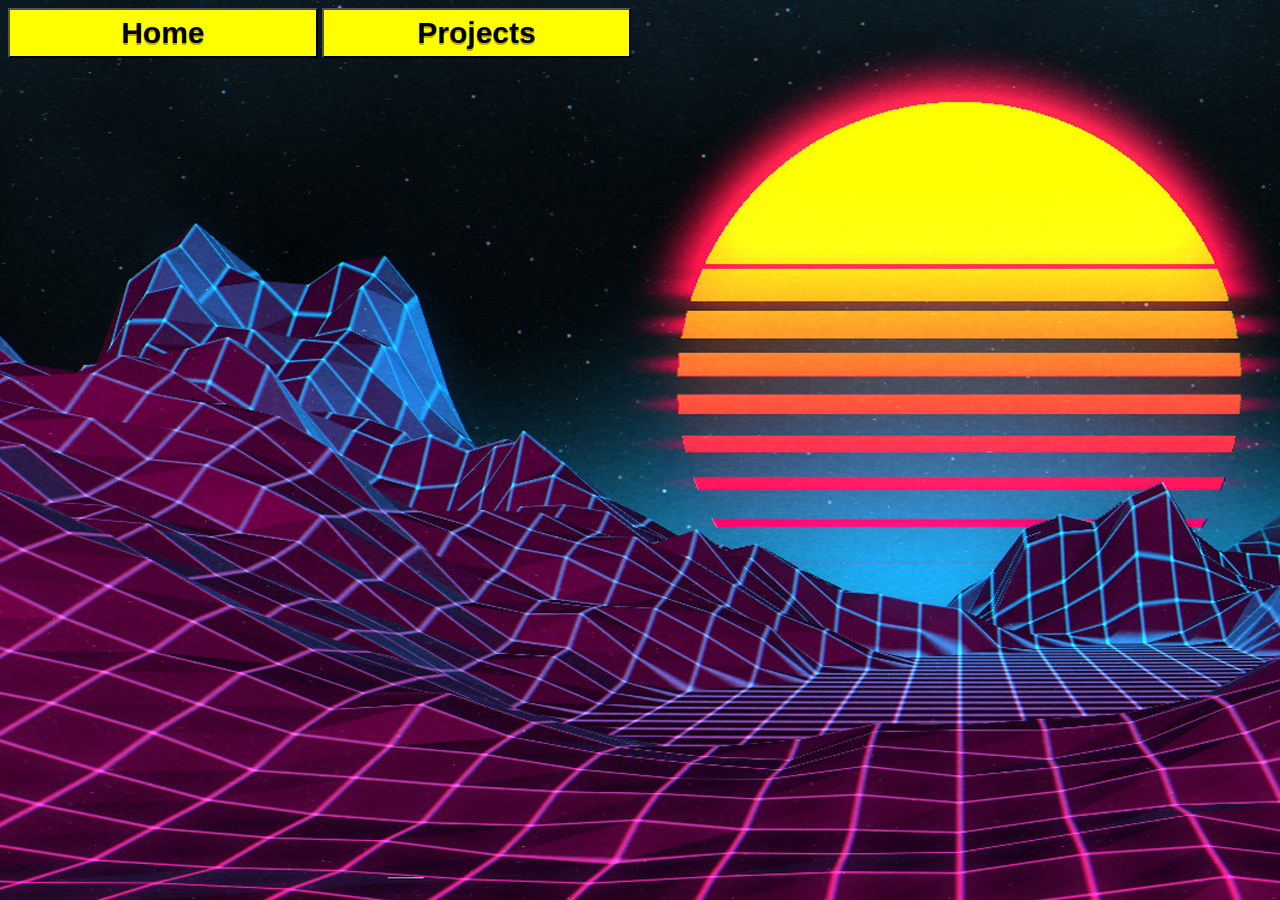
==== index.html @ 414bed6e "Quick fixes" ====
<!DOCTYPE html>
<html>
	<head>
        <meta charset="utf-8"     />
        <link    href="css\hub.css"     rel="stylesheet" />
		<title>Home</title>
	</head>
    <body>
        <div class = "row">
            <div class = "menubar">

                <button type="button" onclick="Home()" id="menubar"> <b>Home</b> </button>
                
                <script>
                    function Home() {
                        location.replace("index.html")
                    }
                </script>
    
                <button type="button" onclick="Projects()" id="menubar"> <b>Projects</b> </button>
                <script>
                   function Projects() {
                    location.replace("html/projects.html");
                   }
                </script>
            </div>
        </div>
    </body>
</html>
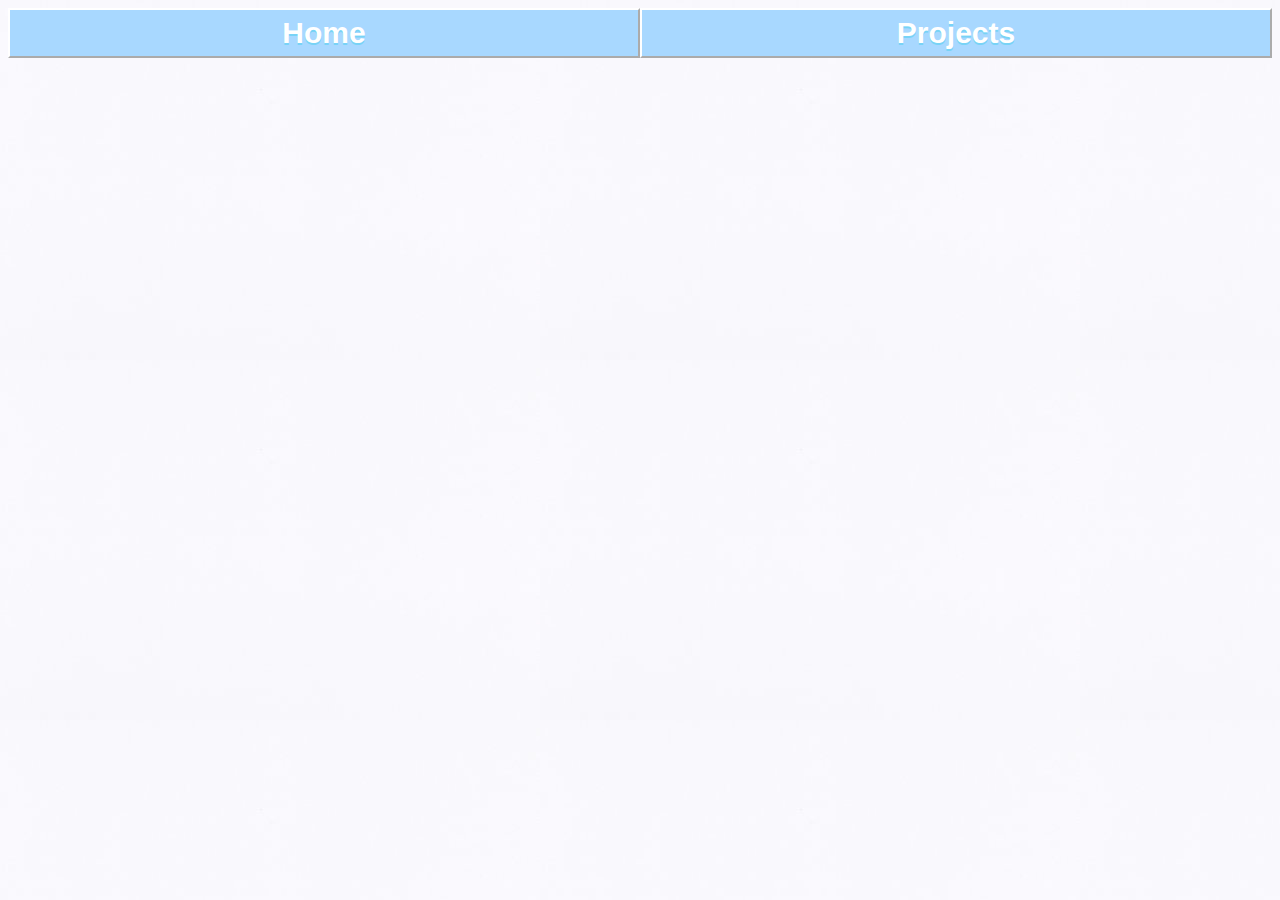
==== commit 490f8a1a: "Header updates" ====
--- a/index.html
+++ b/index.html
@@ -3,7 +3,8 @@
 	<head>
         <meta charset="utf-8"     />
         <link    href="css\hub.css"     rel="stylesheet" />
-		<title>Home</title>
+        <link rel="icon" type="image/png" sizes="64x64" href="..\images\pfp.ico">
+		<title>Evan Nicholas</title>
 	</head>
     <body>
         <div class = "row">
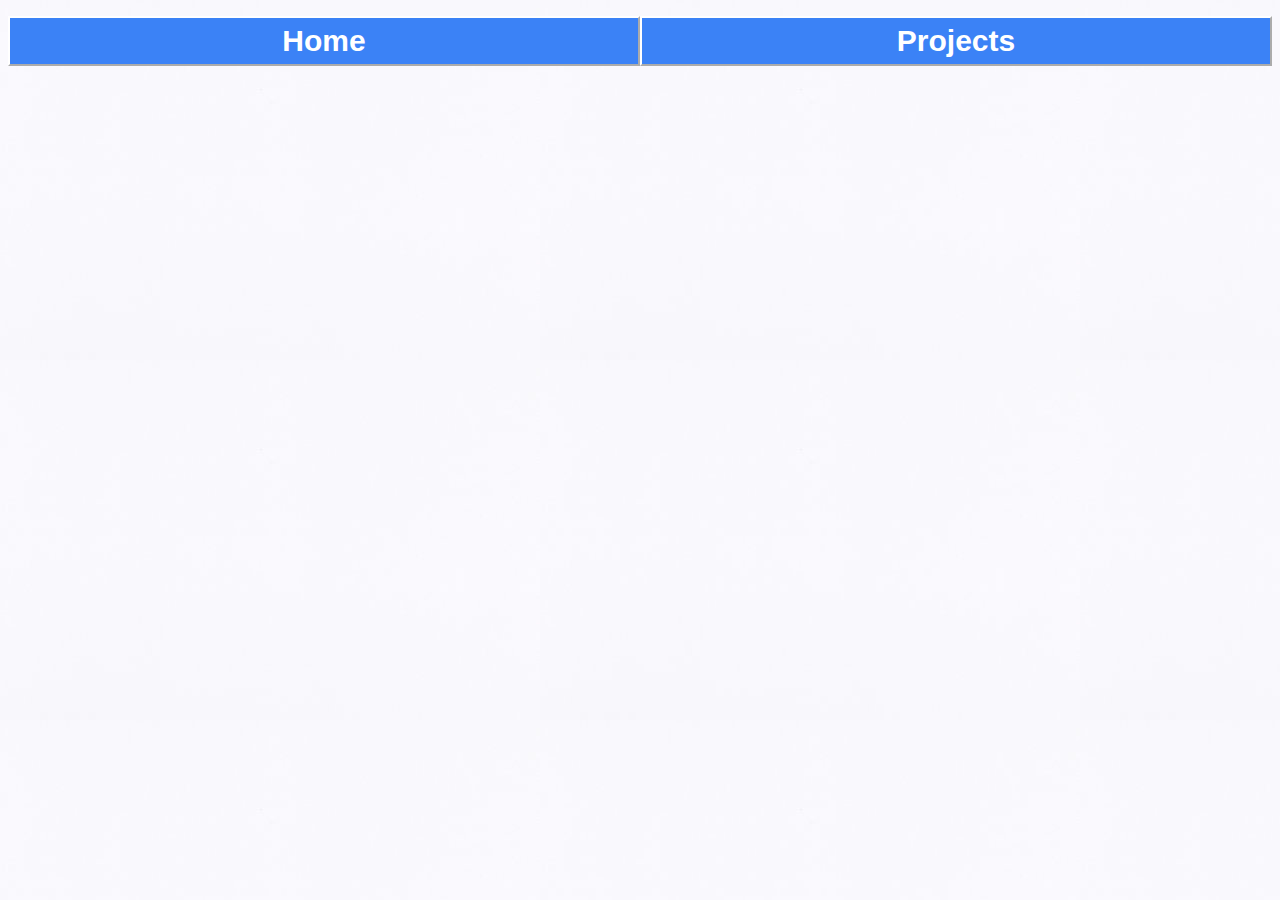
==== commit 5ddbbf8a: "Projects Password Updation & CSS checks" ====
--- a/index.html
+++ b/index.html
@@ -25,6 +25,9 @@
                    }
                 </script>
             </div>
-        </div>
+            <div id="namecontainer">
+                <p>&nbsp;<p>
+            </div>
+        </div>  
     </body>
 </html>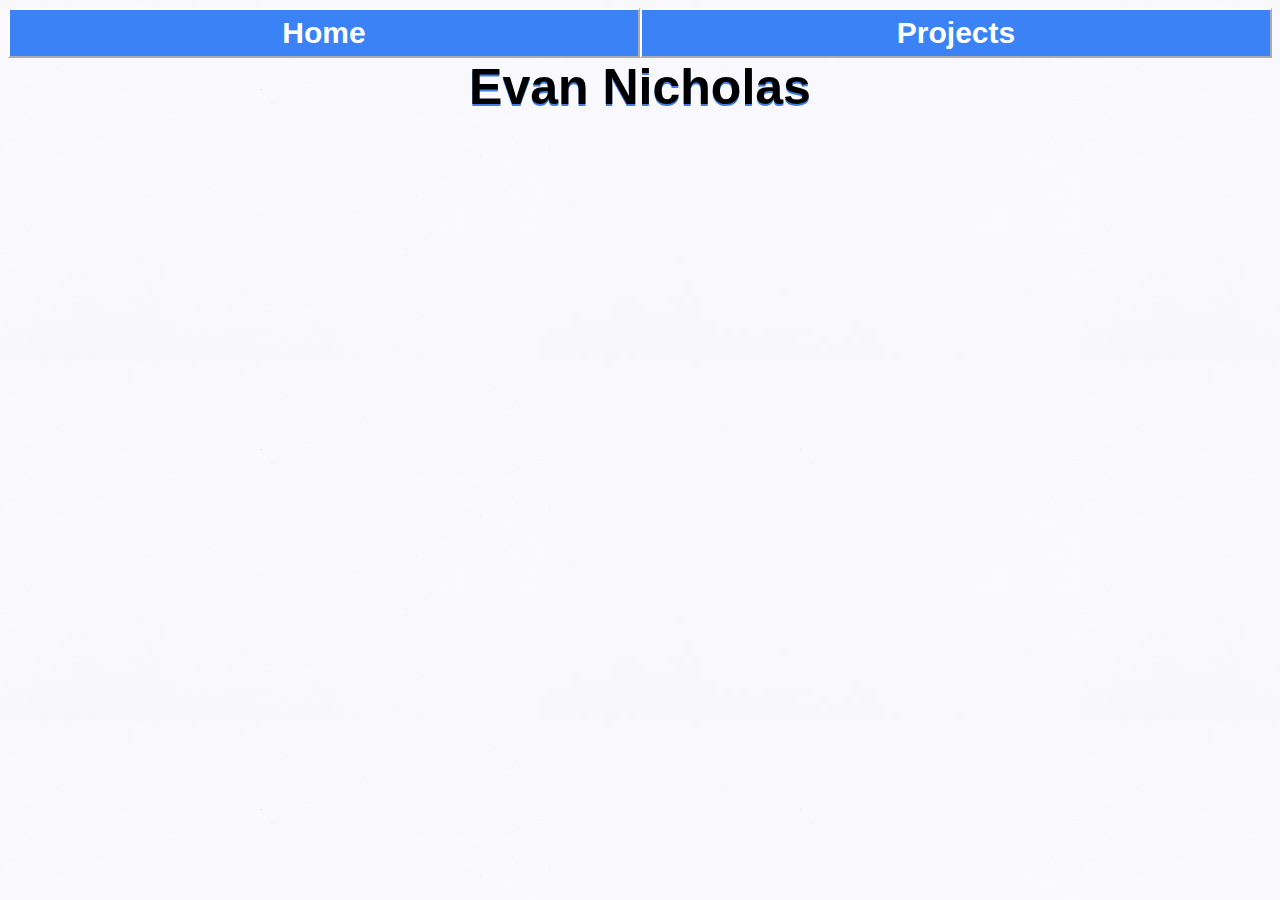
==== commit 3c443c48: "Small Updates" ====
--- a/index.html
+++ b/index.html
@@ -25,9 +25,9 @@
                    }
                 </script>
             </div>
-            <div id="namecontainer">
-                <p>&nbsp;<p>
-            </div>
-        </div>  
+        </div>
+        <div class = "row">
+                <h2 id="namecontainer">Evan Nicholas</h2>
+        </div>
     </body>
 </html>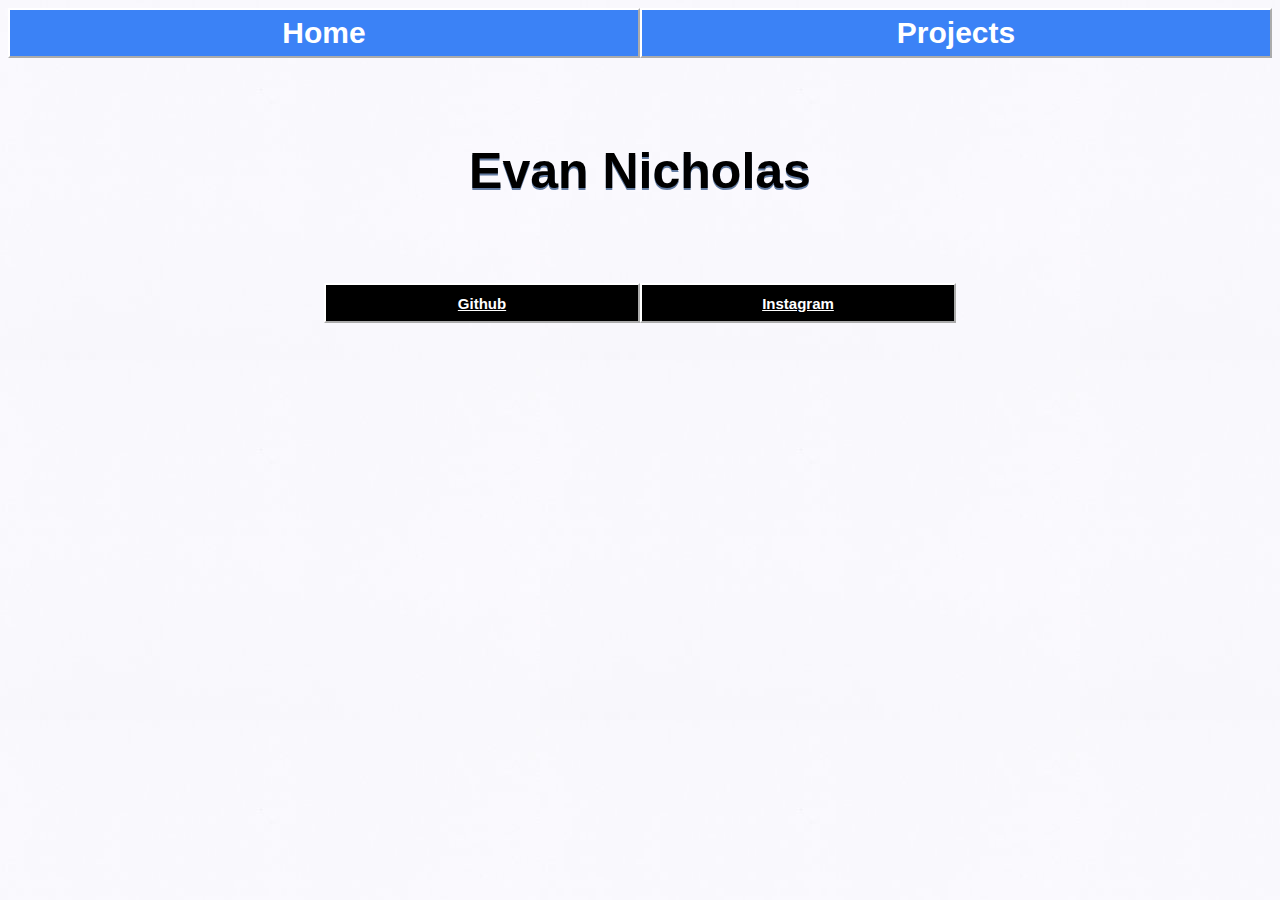
==== commit 0d582fd4: "updates" ====
--- a/index.html
+++ b/index.html
@@ -27,7 +27,15 @@
             </div>
         </div>
         <div class = "row">
-                <h2 id="namecontainer">Evan Nicholas</h2>
+            <div id="namecontainer">
+                <h2>Evan Nicholas</h2>
+            </div>
+            <div class ="socials">
+                <b id="filler">&nbsp;</b>
+                <button type = "button" id="socialbut"><b><a href="https://github.com/Mintels">Github</a></b></button> 
+                <button type = "button" id="socialbut"><b><a href="https://instagram.com/evanconnornicholas">Instagram</a></b></button> 
+                <b id="filler">&nbsp;</b>
+            </div>
         </div>
     </body>
 </html>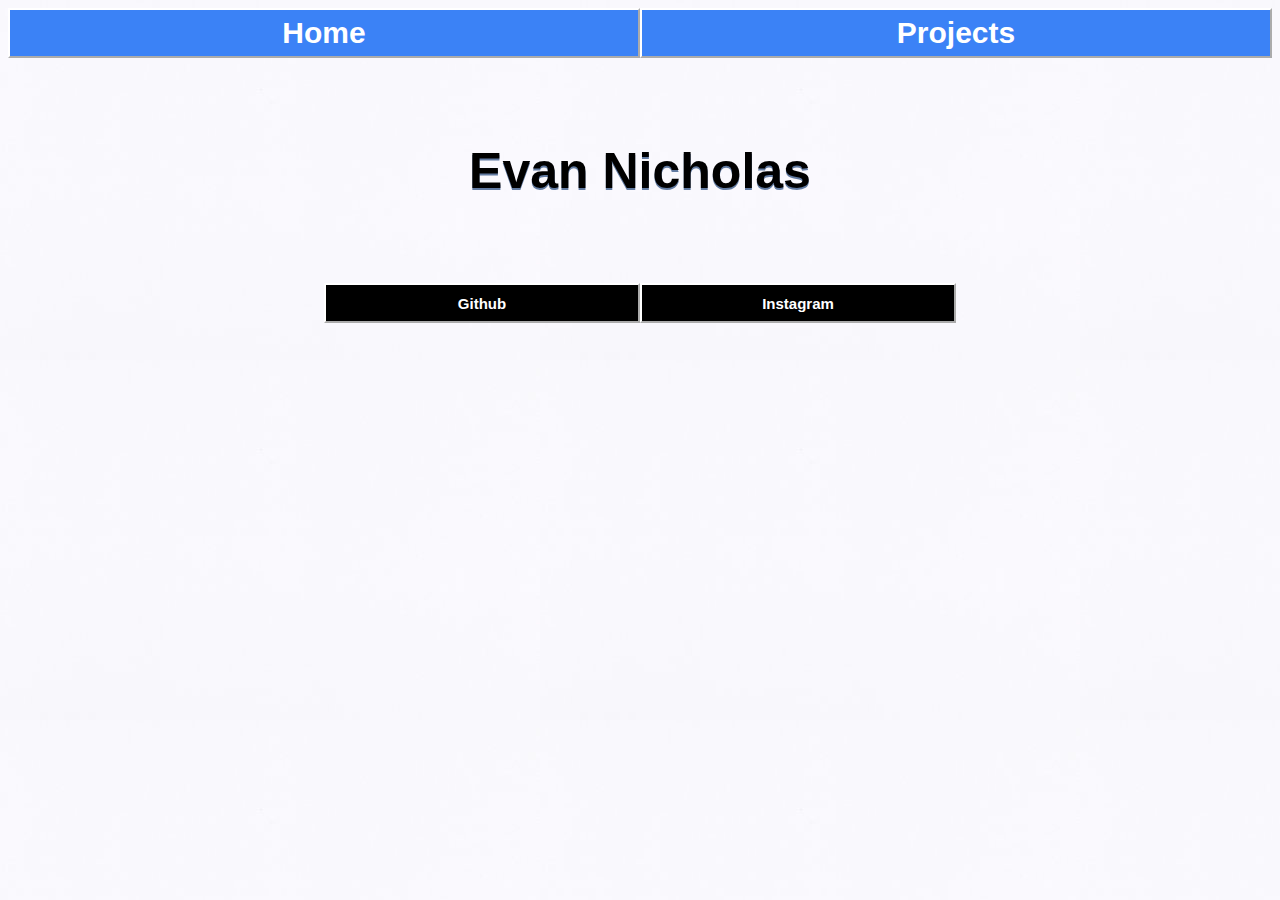
==== commit f5d66bf6: "HTML Easy Access" ====
--- a/index.html
+++ b/index.html
@@ -18,12 +18,7 @@
                     }
                 </script>
     
-                <button type="button" onclick="Projects()" id="menubar"> <b>Projects</b> </button>
-                <script>
-                   function Projects() {
-                    location.replace("html/projects.html");
-                   }
-                </script>
+                <button type="button" id="menubar"><a href = "html/projects.html"><b>Projects</b></a></button></a>
             </div>
         </div>
         <div class = "row">
@@ -32,8 +27,8 @@
             </div>
             <div class ="socials">
                 <b id="filler">&nbsp;</b>
-                <button type = "button" id="socialbut"><b><a href="https://github.com/Mintels">Github</a></b></button> 
-                <button type = "button" id="socialbut"><b><a href="https://instagram.com/evanconnornicholas">Instagram</a></b></button> 
+                <button type = "button" id="socialbut"><a href="https://github.com/Mintels"><b>Github</a></b></button> 
+                <button type = "button" id="socialbut"><a href="https://instagram.com/evanconnornicholas"><b>Instagram</b></a></button> 
                 <b id="filler">&nbsp;</b>
             </div>
         </div>
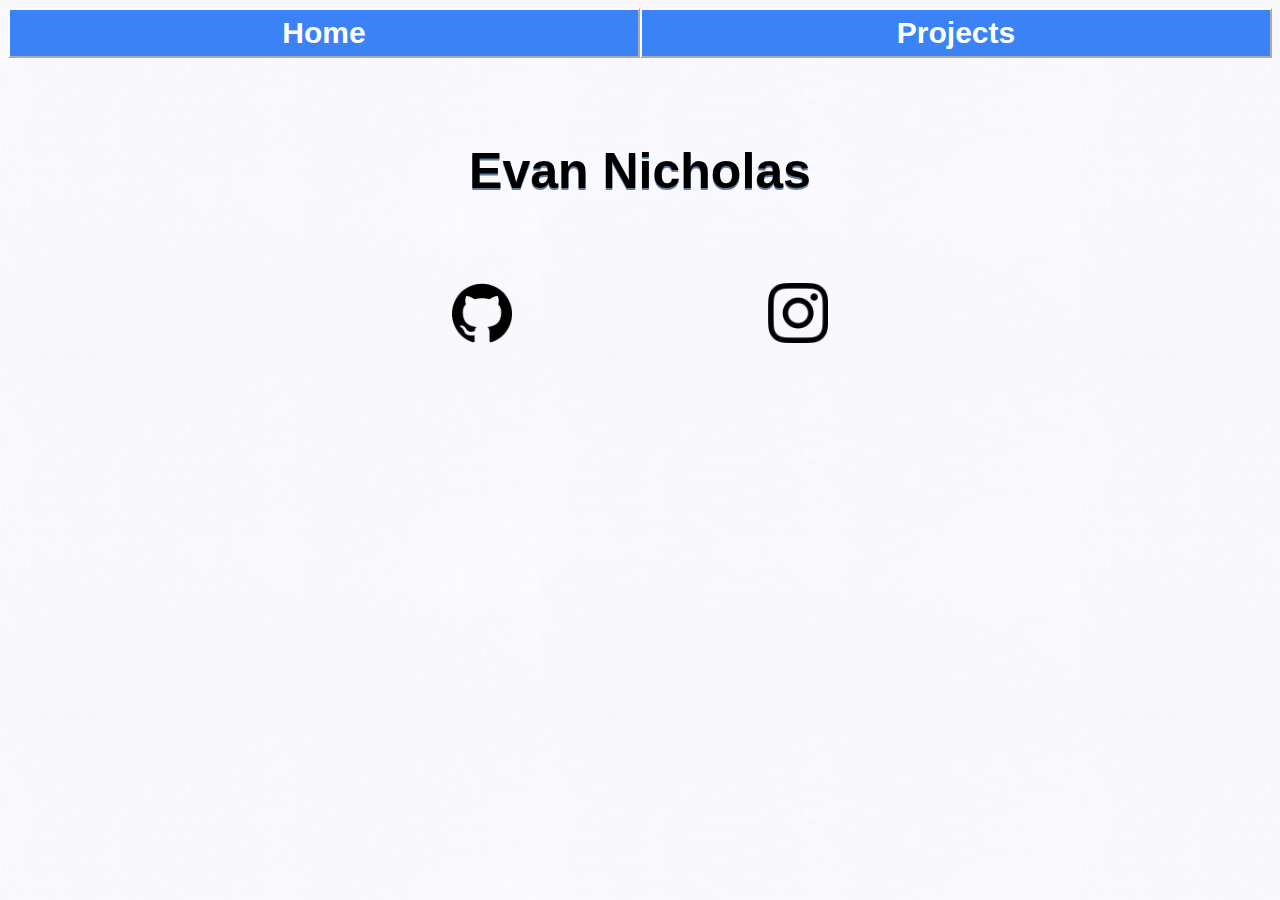
==== commit 34890d85: "Test Fixes and Image adaptions" ====
--- a/index.html
+++ b/index.html
@@ -27,8 +27,10 @@
             </div>
             <div class ="socials">
                 <b id="filler">&nbsp;</b>
-                <button type = "button" id="socialbut"><a href="https://github.com/Mintels"><b>Github</a></b></button> 
-                <button type = "button" id="socialbut"><a href="https://instagram.com/evanconnornicholas"><b>Instagram</b></a></button> 
+                <div>
+                    <a href="https://github.com/Mintels" id="area"> <img src="images/github.png" id="socialbut"></a>
+                    <a href="https://instagram.com/evanconnornicholas" id="area"> <img src="images/instagram.png" id="socialbut"></a>
+                </div>
                 <b id="filler">&nbsp;</b>
             </div>
         </div>
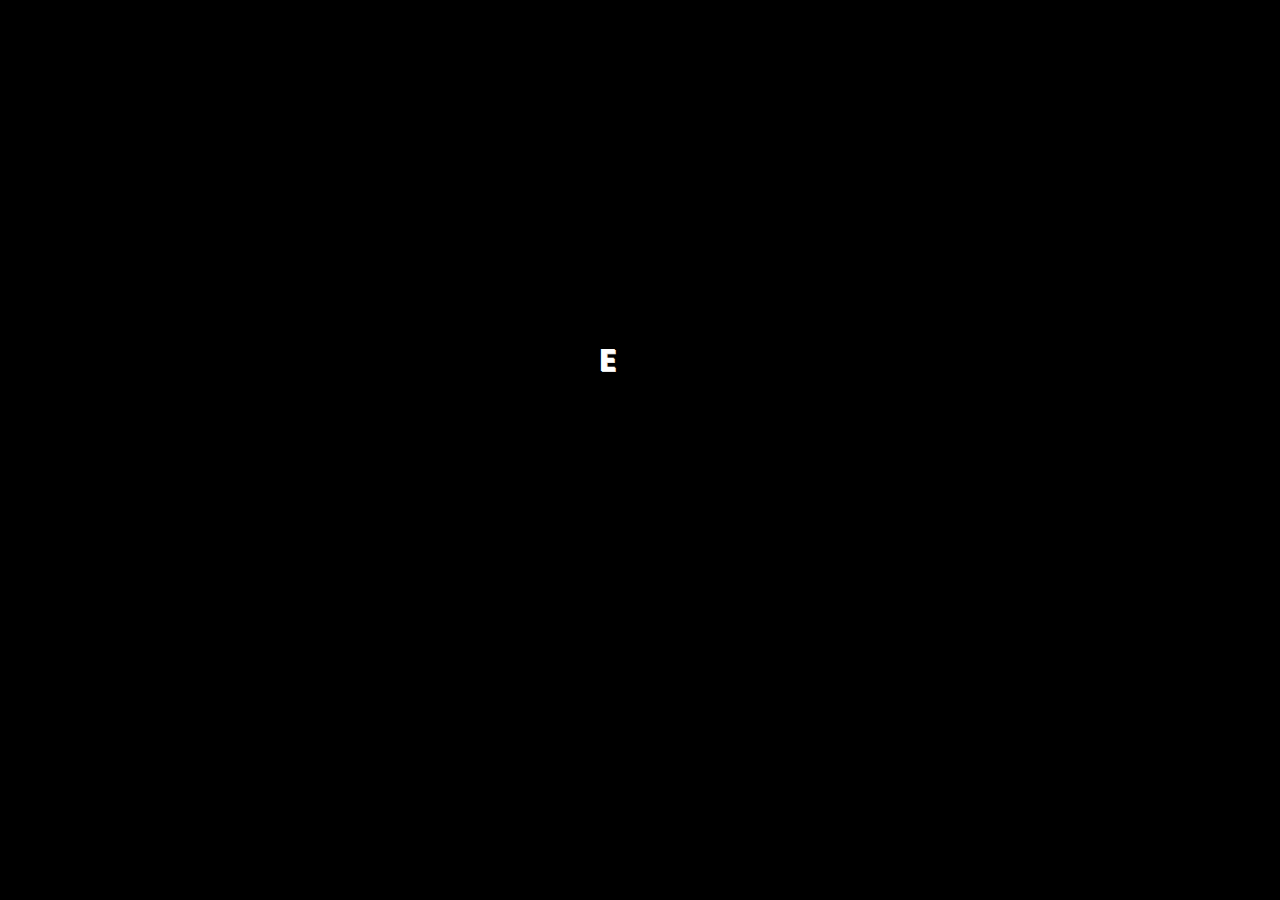
==== commit d6d9a4f9: "Code" ====
--- a/index.html
+++ b/index.html
@@ -1,38 +1,30 @@
 <!DOCTYPE html>
-<html>
-	<head>
-        <meta charset="utf-8"     />
-        <link    href="css\hub.css"     rel="stylesheet" />
-        <link rel="icon" type="image/png" sizes="64x64" href="..\images\pfp.ico">
-		<title>Evan Nicholas</title>
-	</head>
-    <body>
-        <div class = "row">
-            <div class = "menubar">
+<html lang="en">
+<head>
+    <meta charset="UTF-8">
+    <link rel="stylesheet" href="css/style.css">
+    <link rel="preconnect" href="https://fonts.googleapis.com">
+    <link rel="preconnect" href="https://fonts.gstatic.com" crossorigin>
+    <link href="https://fonts.googleapis.com/css2?family=Poppins:wght@300&display=swap" rel="stylesheet">
+    <meta name="viewport" content="width=device-width, initial-scale=1.0">
+    <link rel="icon" type="image/png" sizes="64x64" href="images\pfp.ico">
+	<title>Evan Nicholas</title>
+</head>
+<body style="background-color:#ffffff">
+    
+    <div class="intro">
+        <h1 class="logo-header">
+            <span class="logo">E</span><span class="logo">v</span><span class="logo">a</span><span class="logo">n</span>
+        </h1>
+    </div>
 
-                <button type="button" onclick="Home()" id="menubar"> <b>Home</b> </button>
-                
-                <script>
-                    function Home() {
-                        location.replace("index.html")
-                    }
-                </script>
-    
-                <button type="button" id="menubar"><a href = "html/projects.html"><b>Projects</b></a></button></a>
-            </div>
-        </div>
-        <div class = "row">
-            <div id="namecontainer">
-                <h2>Evan Nicholas</h2>
-            </div>
-            <div class ="socials">
-                <b id="filler">&nbsp;</b>
-                <div>
-                    <a href="https://github.com/Mintels" id="area"> <img src="images/github.png" id="socialbut"></a>
-                    <a href="https://instagram.com/evanconnornicholas" id="area"> <img src="images/instagram.png" id="socialbut"></a>
-                </div>
-                <b id="filler">&nbsp;</b>
-            </div>
-        </div>
-    </body>
+    <header>
+        <div class="headerdivider"><h4>Evan</h4></div>
+        <div class="headerdivider"><a href = ""><h3>Home</h3></a></div>
+        <div class="headerdivider"><a href = "html/projects.html"><h3>Creations</h3></a></div>
+        <div class="headerdivider"><a href = ""><h3>About</h3></a></div>
+    </header>
+
+    <script src="javascript/app.js"></script>
+</body>    
 </html>--- a/css/style.css
+++ b/css/style.css
@@ -0,0 +1,95 @@
+* {
+    margin: 0;
+    padding: 0;
+    box-sizing: border-box;
+    font-family: "Poppins", sans-serif;
+}
+
+header {
+    display: flex;
+    justify-content: space-between;
+    align-items: center;
+    width: 100%;
+    height: 80px;
+    border-bottom: 3px solid rgb(0, 0, 0);
+}
+
+.headerdivider {
+    flex: 1;
+    text-align: center;
+}
+
+header h4, header h3, h3:link, h3:visited, h3:hover, h3:active {
+    margin: 0;
+    font-size: 1.8rem;
+    text-shadow: 1px 1px #555454;
+    color: black;
+    text-decoration: none;
+    text-decoration-line: none;
+}
+
+a { 
+    text-decoration: none;
+    text-decoration-line: none;
+}
+
+.framer {
+    display: flex;
+    justify-content: space-between;
+    width: 100%;
+    height: auto;
+}
+
+.projectIMG {
+    width: 50%;
+    text-align: center;
+}
+
+.projectTXT {
+    width: 50%;
+    text-align: center;
+}
+
+
+h2 {
+    text-align: center; 
+}
+
+.intro {
+    position: fixed; 
+    z-index: 1; 
+    left: 0;
+    top: 0;
+    width: 100%; 
+    height: 100vh; 
+    background-color: #000000;
+    transition: 1s;
+}
+
+.logo-header {
+    position: absolute;
+    top: 40%; 
+    left: 50%; 
+    transform: translate(-50%,-50%);
+    color: #ffffff; 
+    text-shadow: 1px 1px #e6e6e6;
+}
+
+.logo, .logo2 {
+    position: relative;
+    display: inline-block; 
+    bottom: -20px; 
+    opacity: 0;
+}
+
+.logo.active {
+    bottom: 0;
+    opacity: 1; 
+    transition: ease-in-out 0.5s; 
+}
+
+.logo.fade {
+    bottom: 150px; 
+    opacity: 0; 
+    transition: ease-in-out 0.5s; 
+}
